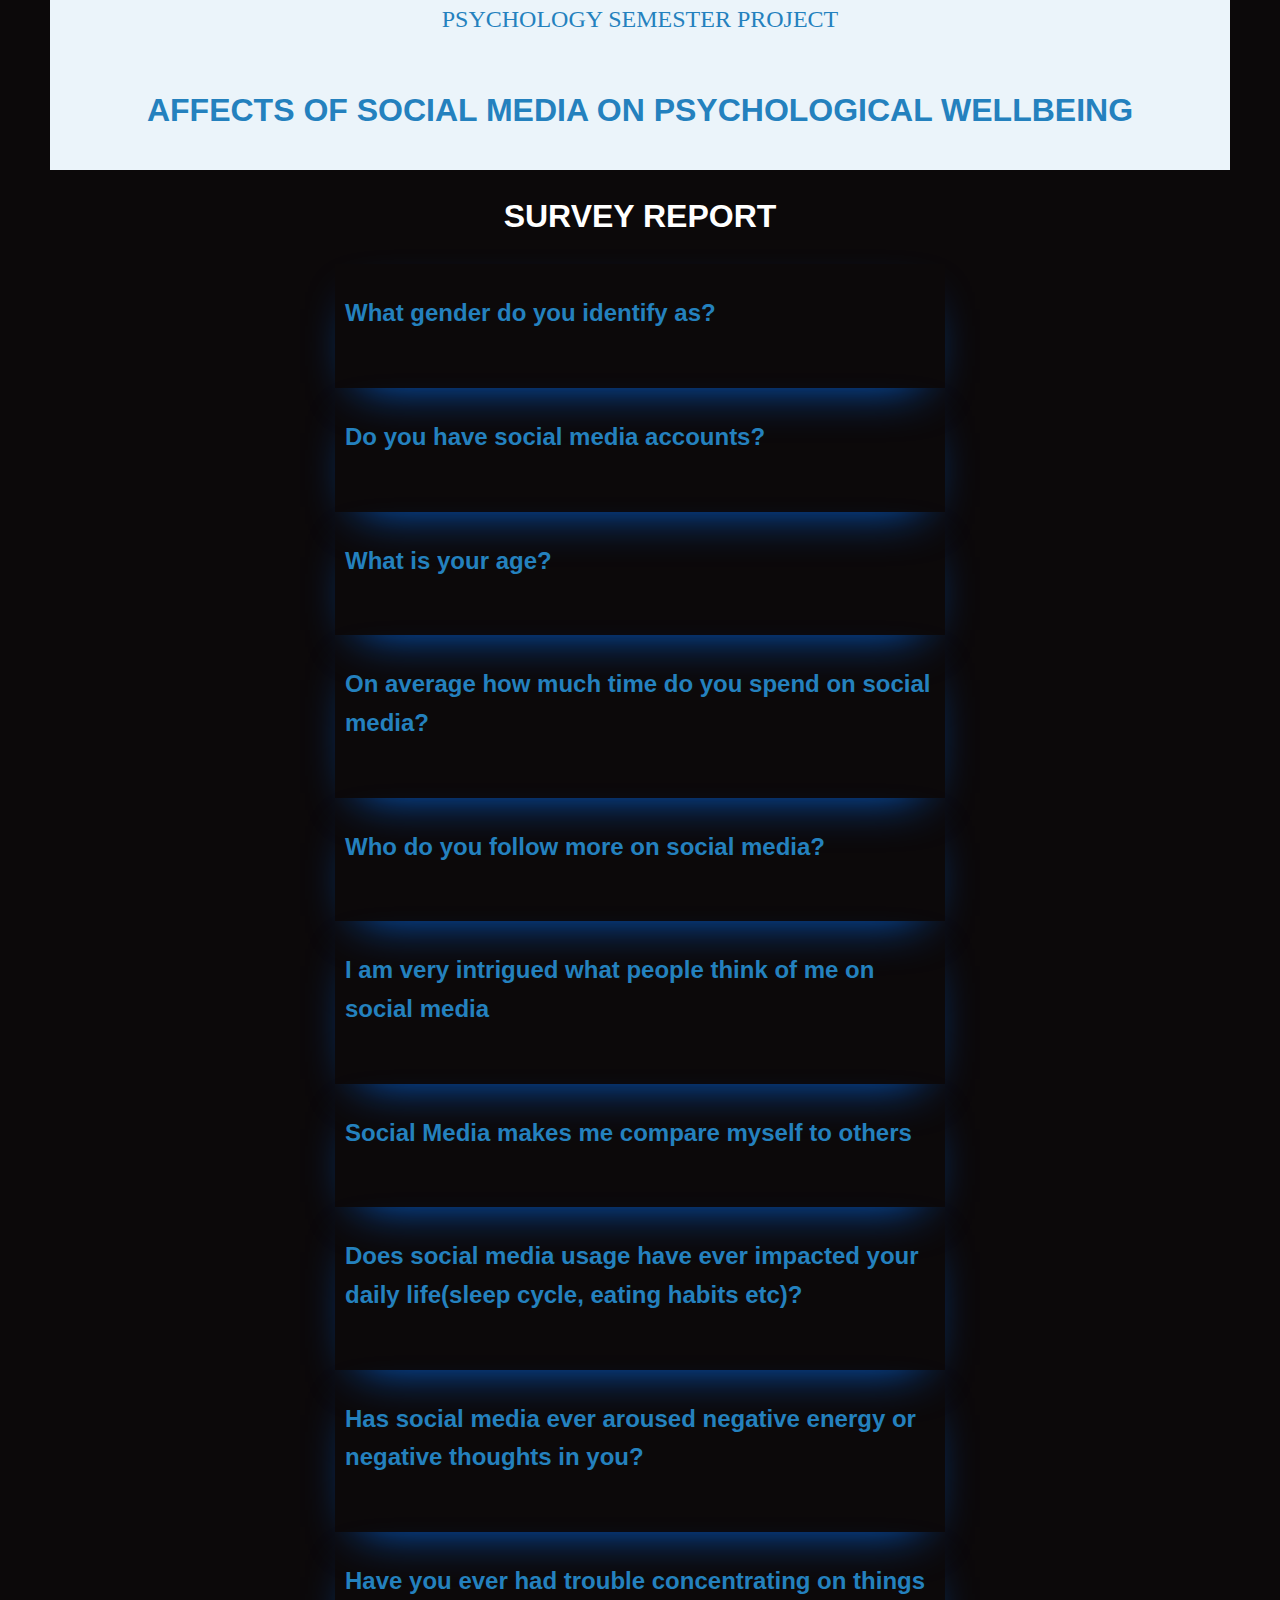
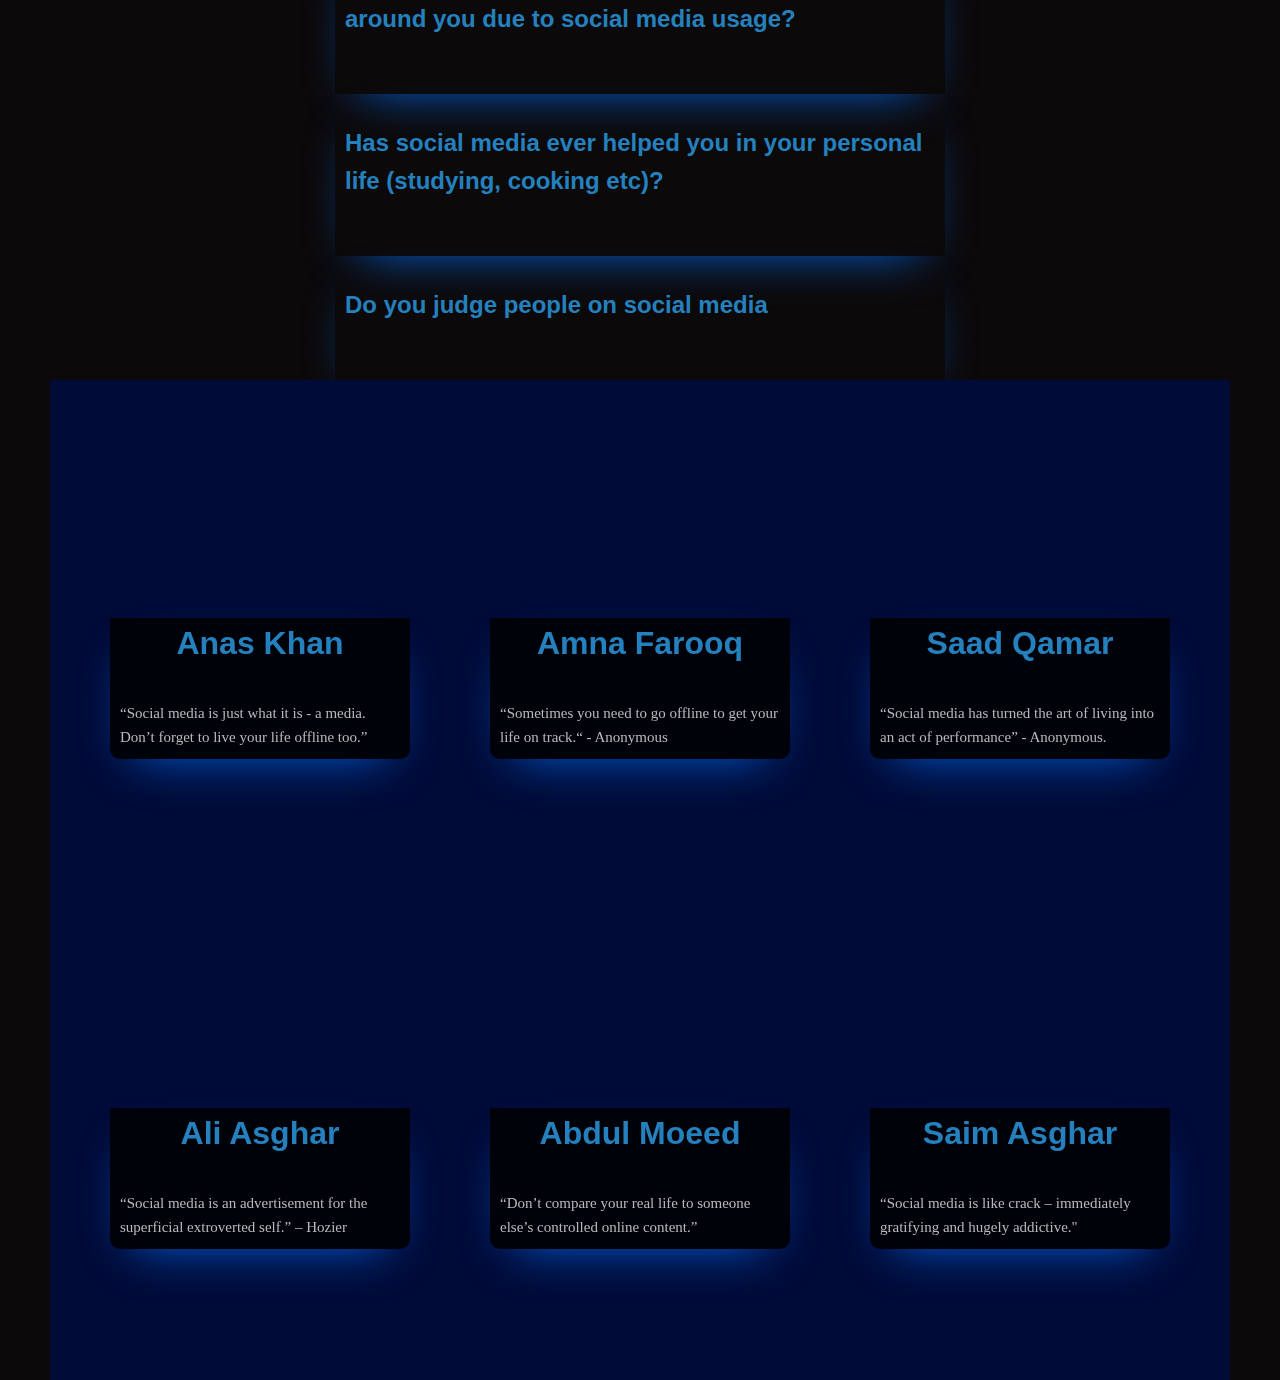
==== psych.html @ 330b79d3 "Add files via upload" ====
<!DOCTYPE html>
<html lang="en">
<head>
    <meta charset="utf-8">
    <title>Survey Report</title>
    <link rel="stylesheet" type="text/css" href="psych.css">
</head>
<body>
    <div class="main">
        <div class="navbar">
           <!-- <span class="logo">Logo</span>-->
            <span class="project-title">PSYCHOLOGY SEMESTER PROJECT</span><br>
            <h1>AFFECTS OF SOCIAL MEDIA ON PSYCHOLOGICAL WELLBEING</h1>
        </div>
            
            
            <!--<h3 class="get-started">GET STARTED</h3> -->
        
        <div class="data">
            <h1>SURVEY REPORT</h1>
            
            <div class="data1">
                <h2>What gender do you identify as?</h2> 
                <img src="/gender2.png" alt="">
            </div>
            <div class="data2">
                <h2>Do you have social media accounts?</h2> 
                <img src="/acc.png" alt="">
            </div>
            <div class="data3">
                <h2>What is your age?</h2>
                <img src="/age.png" alt="">
            </div>
            <div class="data4">
                <h2>On average how much time do you spend on social media?</h2>
                <img src="/time.png" alt="">
            </div>
            <div class="data5">
                <h2>Who do you follow more on social media?</h2>
                <img src="/follow.png" alt="">
            </div>
            <div class="data6">
                <h2>I am very intrigued what people think of me on social media</h2>
                <img src="/people.png" alt="">
            </div>
            <div class="data7">
                <h2>Social Media makes me compare myself to others</h2>
                <img src="/compare.png" alt="">
            </div>
            <div class="data8">
                <h2>Does social media usage have ever impacted your daily life(sleep cycle, eating habits etc)?</h2>
                <img src="/impact.png" alt="">
            </div>
            
            <div class="data9">
                <h2>Has social media ever aroused negative energy or negative thoughts in you?</h2>
                <img src="/negative.png" alt="">
            </div>
            
            <div class="data10">
                <h2>Have you ever had trouble concentrating on things around you due to social media usage? </h2>
                <img src="/trouble.png" alt="">
            </div>
            
            <div class="data11">
                <h2>Has social media ever helped you in your personal life (studying, cooking etc)?</h2>
                <img src="/help.png" alt="">
            </div>
            
            <div class="data12">
                <h2>Do you judge people on social media</h2>
                <img src="/judge.png" alt="">
            </div>

        </div>




        <div class="cardContainer">

            <div class="parentCard1">
                <div class="card1">
                    <div class="contentBox">
                        <h1 class="car-title">Anas Khan</h1>
                        <p class="card-content">“Social media is just what it is - a media. Don’t forget to live your life offline too.”</p>
                    </div>
                </div>
            </div>


            <div class="parentCard2">
                <div class="card2">
                    <div class="contentBox">
                        <h1 class="car-title">Amna Farooq</h1>
                        <p class="card-content">“Sometimes you need to go offline to get your life on track.“ - Anonymous</p>
                    </div>
                </div>
            </div>


            <div class="parentCard3">
                <div class="card3">
                    <div class="contentBox">
                        <h1 class="car-title">Saad Qamar</h1>
                        <p class="card-content">“Social media has turned the art of living into an act of performance” - Anonymous.</p>
                    </div>
                </div>
            </div>


            <div class="parentCard4">
                <div class="card4">
                    <div class="contentBox">
                        <h1 class="car-title">Ali Asghar</h1>
                        <p class="card-content">“Social media is an advertisement for the superficial extroverted self.” – Hozier</p>
                    </div>
                </div>
            </div>


            <div class="parentCard">
                <div class="card5">
                    <div class="contentBox">
                        <h1 class="car-title">Abdul Moeed</h1>
                        <p class="card-content">“Don’t compare your real life to someone else’s controlled online content.”</p>
                    </div>
                </div>
            </div>


            <div class="parentCard">
                <div class="card6">
                    <div class="contentBox">
                        <h1 class="car-title">Saim Asghar</h1>
                        <p class="card-content">“Social media is like crack – immediately gratifying and hugely addictive."</p>
                    </div>
                </div>
            </div>


        </div>
    </div>
    
</body>
</html>
---- psych.css ----
.{
    box-sizing: border-box;
    margin: 0;
    padding: 0;
    font-family: 'Lato', sans-serif;
}
body {
    line-height: 1.6;
    background-color: #0C090A;
    color: #2481be;
    margin: 0;
    padding: 0px 50px;
}

.main{
    height: 100%;
    width: 100%;
}

.navbar {
    height: 170px;
    width: 100%;
    background-color: #EBF4FA;

    display: flex;
    flex-direction: column;
    align-items: center;
    /*justify-content: space-evenly;*/
}

.logo {
    font-size: 24px;
}

.project-title {
    font-size: 24px;
}

h1 {   
    font-family: 'Lato', sans-serif;
    text-align: center;
}

.data h1{
    color: white;
    font-family: 'Lato', sans-serif;
    text-align: center
}

.get-started{
    color: #EBF4FA;
    text-decoration: none;
}



.data {
    font-family: 'Lato', sans-serif;
}

.data1{
    box-shadow: rgba(0, 115, 255, 0.925) 0px 20px 50px -25px;
    margin: auto;
    width: 50%;
    padding: 10px;
}
.data2{
    box-shadow: rgba(0, 115, 255, 0.925) 0px 20px 50px -25px;
    margin: auto;
    width: 50%;
    padding: 10px;
}
.data3{
    box-shadow: rgba(0, 115, 255, 0.925) 0px 20px 50px -25px;
    margin: auto;
    width: 50%;
    padding: 10px;
}
.data4{
    box-shadow: rgba(0, 115, 255, 0.925) 0px 20px 50px -25px;
    margin: auto;
    width: 50%;
    padding: 10px;
}
.data5{
    box-shadow: rgba(0, 115, 255, 0.925) 0px 20px 50px -25px;
    margin: auto;
    width: 50%;
    padding: 10px;
}
.data6{
    box-shadow: rgba(0, 115, 255, 0.925) 0px 20px 50px -25px;
    margin: auto;
    width: 50%;
    padding: 10px;
}
.data7{
    box-shadow: rgba(0, 115, 255, 0.925) 0px 20px 50px -25px;
    margin: auto;
    width: 50%;
    padding: 10px;
}
.data8{
    box-shadow: rgba(0, 115, 255, 0.925) 0px 20px 50px -25px;
    margin: auto;
    width: 50%;
    padding: 10px;
}
.data9{
    box-shadow: rgba(0, 115, 255, 0.925) 0px 20px 50px -25px;
    margin: auto;
    width: 50%;
    padding: 10px;
}
.data10{
    box-shadow: rgba(0, 115, 255, 0.925) 0px 20px 50px -25px;
    margin: auto;
    width: 50%;
    padding: 10px;
}.data11{
    box-shadow: rgba(0, 115, 255, 0.925) 0px 20px 50px -25px;
    margin: auto;
    width: 50%;
    padding: 10px;
}.data12{
    box-shadow: rgba(0, 115, 255, 0.925) 0px 20px 50px -25px;
    margin: auto;
    width: 50%;
    padding: 10px;
}

.cardContainer{
    background-color: rgb(1, 11, 56);
    padding: 50px 0px;
    height: 100vh;
    display: flex;
    gap: 80px;
    justify-content: center;
    align-items: center;
    flex-wrap: wrap;
}


.parent1{
    height: 400px;
    width: 300px;
    padding: 20px;
    perspective: 1000px;
}

.card1{
    padding-top: 100px;
    transform-style: preserve-3d;
    background-image: url(/Anas.jpg);
    background-size: cover;
    background-position: center center;
    width: 300px;
    transition: all 0.5s ease-in-out;
    border-radius: 10px;

}
.card2{
    padding-top: 100px;
    transform-style: preserve-3d;
    background-image: url(/Amna.jpg);
    background-size: cover;
    background-position: center center;
    width: 300px;
    transition: all 0.5s ease-in-out;
    border-radius: 10px;

}
.card3{
    padding-top: 100px;
    transform-style: preserve-3d;
    background-image: url(/Saad.jpg);
    background-size: cover;
    background-position: center center;
    width: 300px;
    transition: all 0.5s ease-in-out;
    border-radius: 10px;

}
.card4{
    padding-top: 100px;
    transform-style: preserve-3d;
    background-image: url(/Ali.jpg);
    background-size: cover;
    background-position: top center;
    width: 300px;
    transition: all 0.5s ease-in-out;
    border-radius: 10px;

}
.card5{
    padding-top: 100px;
    transform-style: preserve-3d;
    background-image: url(/AbdulMoeed.jpg);
    background-size: cover;
    background-position: top center;
    width: 300px;
    transition: all 0.5s ease-in-out;
    border-radius: 10px;

}
.card6{
    padding-top: 100px;
    transform-style: preserve-3d;
    background-image: url(/pfp2.jpg);
    background-size: cover;
    background-position: top center;
    width: 300px;
    transition: all 0.5s ease-in-out;
    border-radius: 10px;

}
.card1:hover{
    background-position: 80% 20%;
    transform: rotate3d(0.5, 1, 0, 30deg);
}
.card2:hover{
    background-position: 80% 20%;
    transform: rotate3d(0.5, 1, 0, 30deg);
}
.card3:hover{
    background-position: 80% 20%;
    transform: rotate3d(0.5, 1, 0, 30deg);
}
.card4:hover{
    background-position: 80% 20%;
    transform: rotate3d(0.5, 1, 0, 30deg);
}
.card5:hover{
    background-position: 80% 20%;
    transform: rotate3d(0.5, 1, 0, 30deg);
}
.card6:hover{
    background-position: 80% 20%;
    transform: rotate3d(0.5, 1, 0, 30deg);
}

.contentBox{
    height: 100%;
    width: 100%;
    background-color: rgba(0, 0, 0, 0.811);
    border-radius: 0px 0px 10px 10px;
    box-shadow: rgba(0, 115, 255, 0.925) 0px 20px 50px -25px;
    transition: all 0.5s ease-in-out;
    transform-style: preserve-3d;
}

.cardTitle{
    color: white;
    font-size: 25px;
    font-weight: 900;
    transition: all 0.5s ease-in-out;
    transform: translate3d(0px, 0px, 20px);
}

.cardTitle:hover{
    transform: translate3d(0px, 0px, 50px);
}

.card-content{
    padding: 10px;
    font-size: 15px;
    color: rgb(185, 185, 185);
    transition: all 0.5s ease-in-out;
    transform: translate3d(0px, 0px, 20px);
}

.card-content:hover{
    transform: translate3d(0px, 0px, 50px);
}
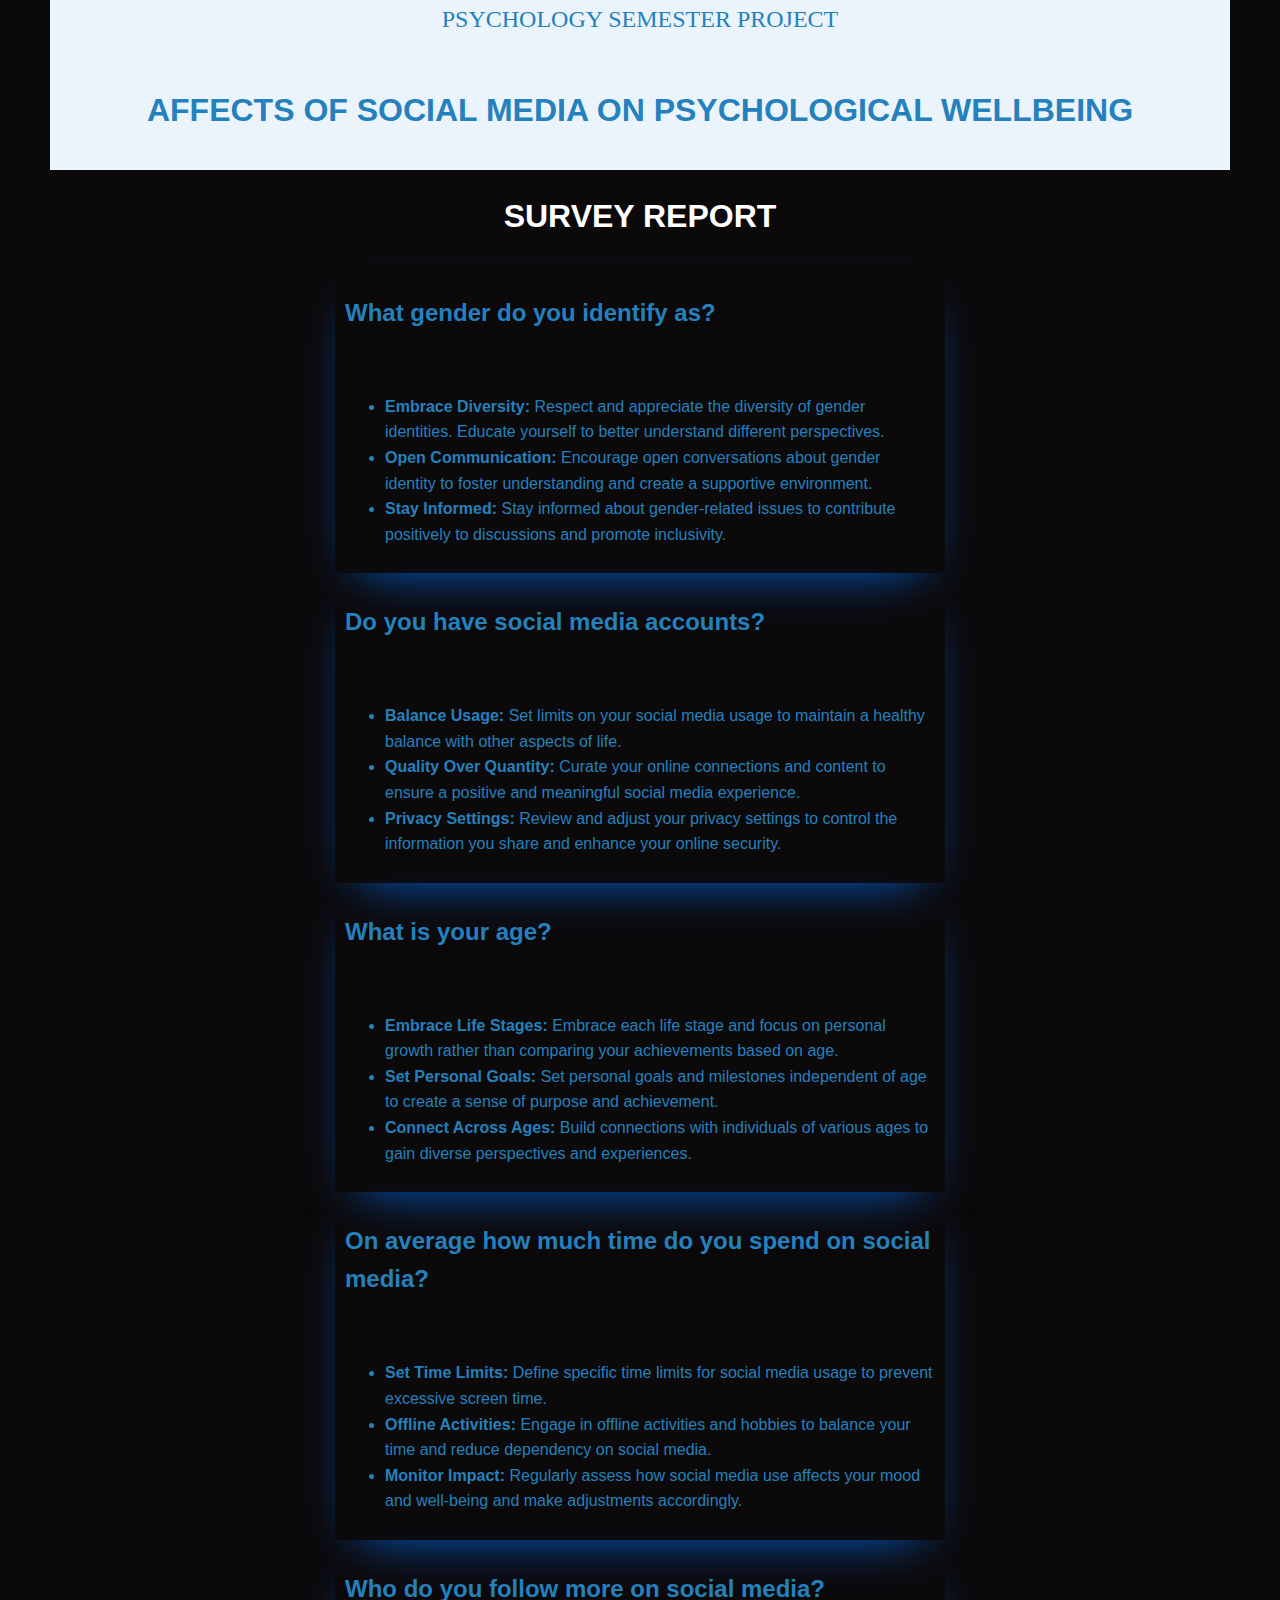
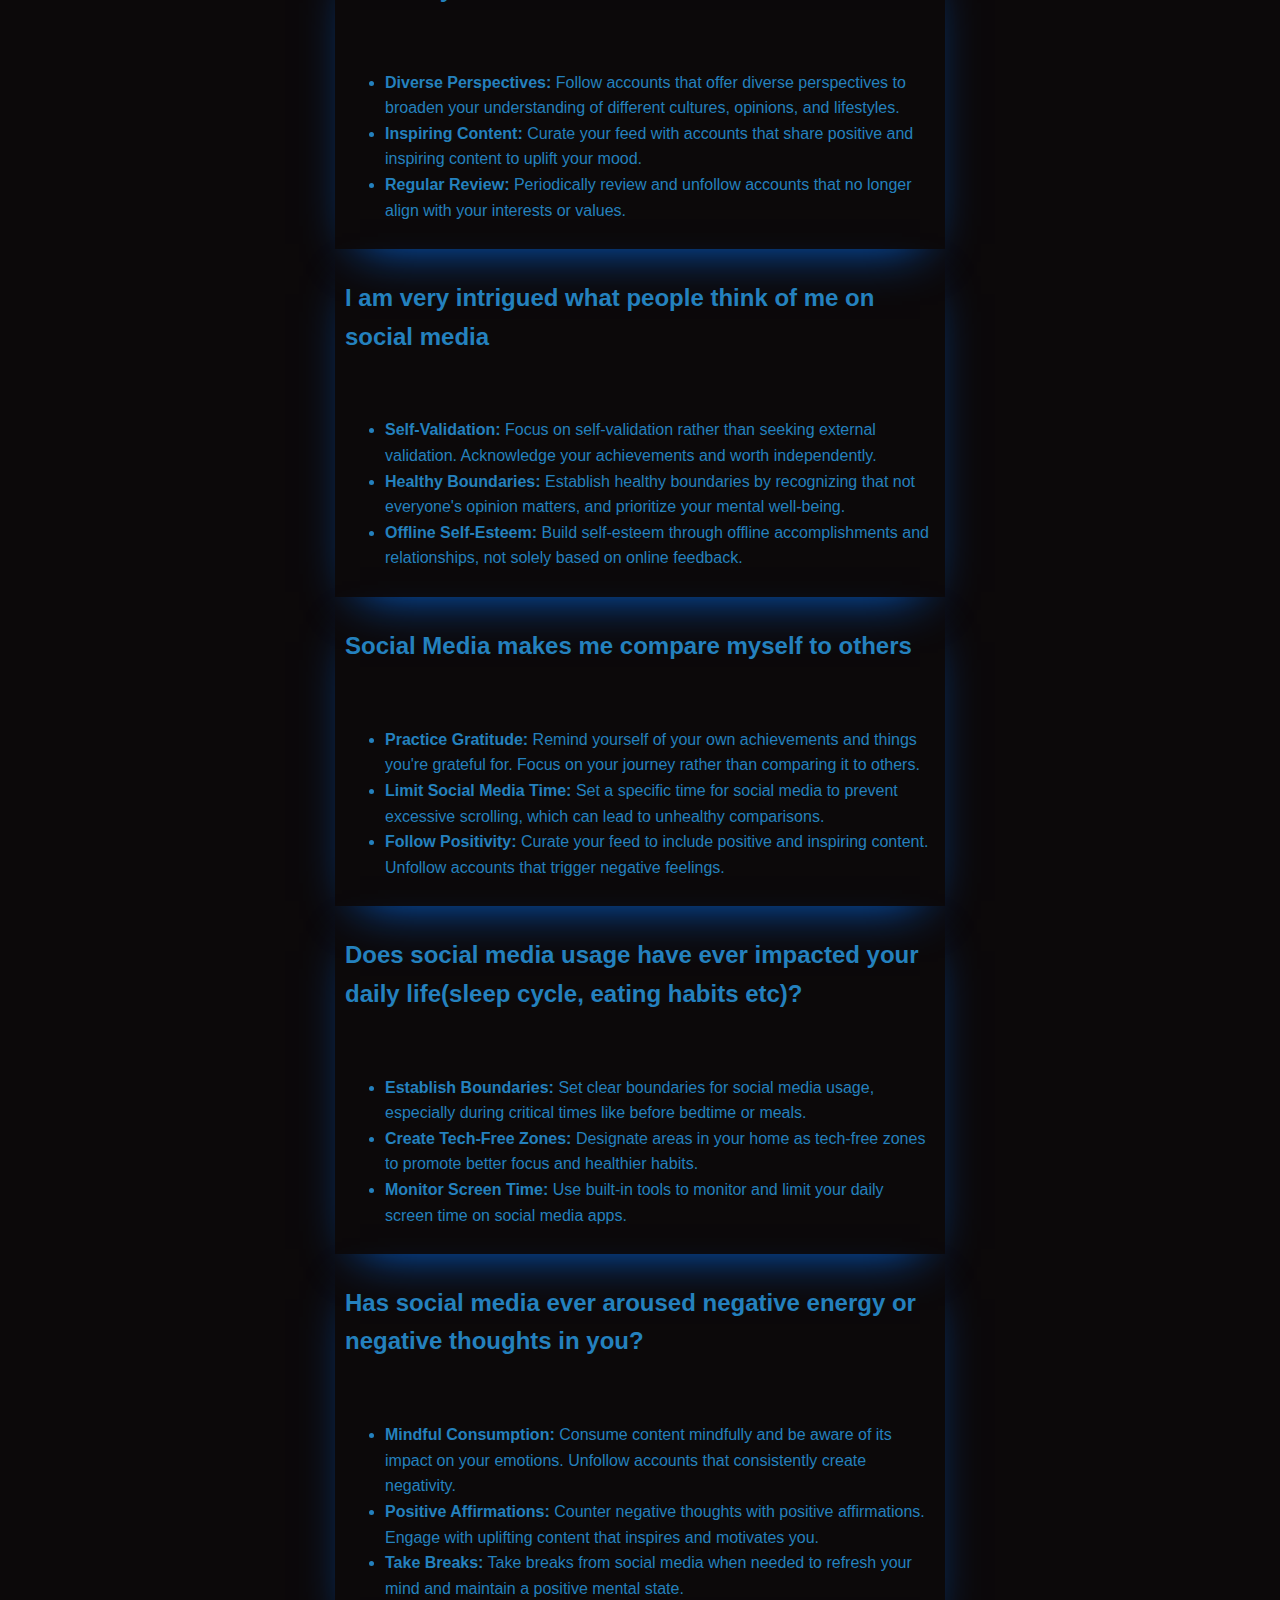
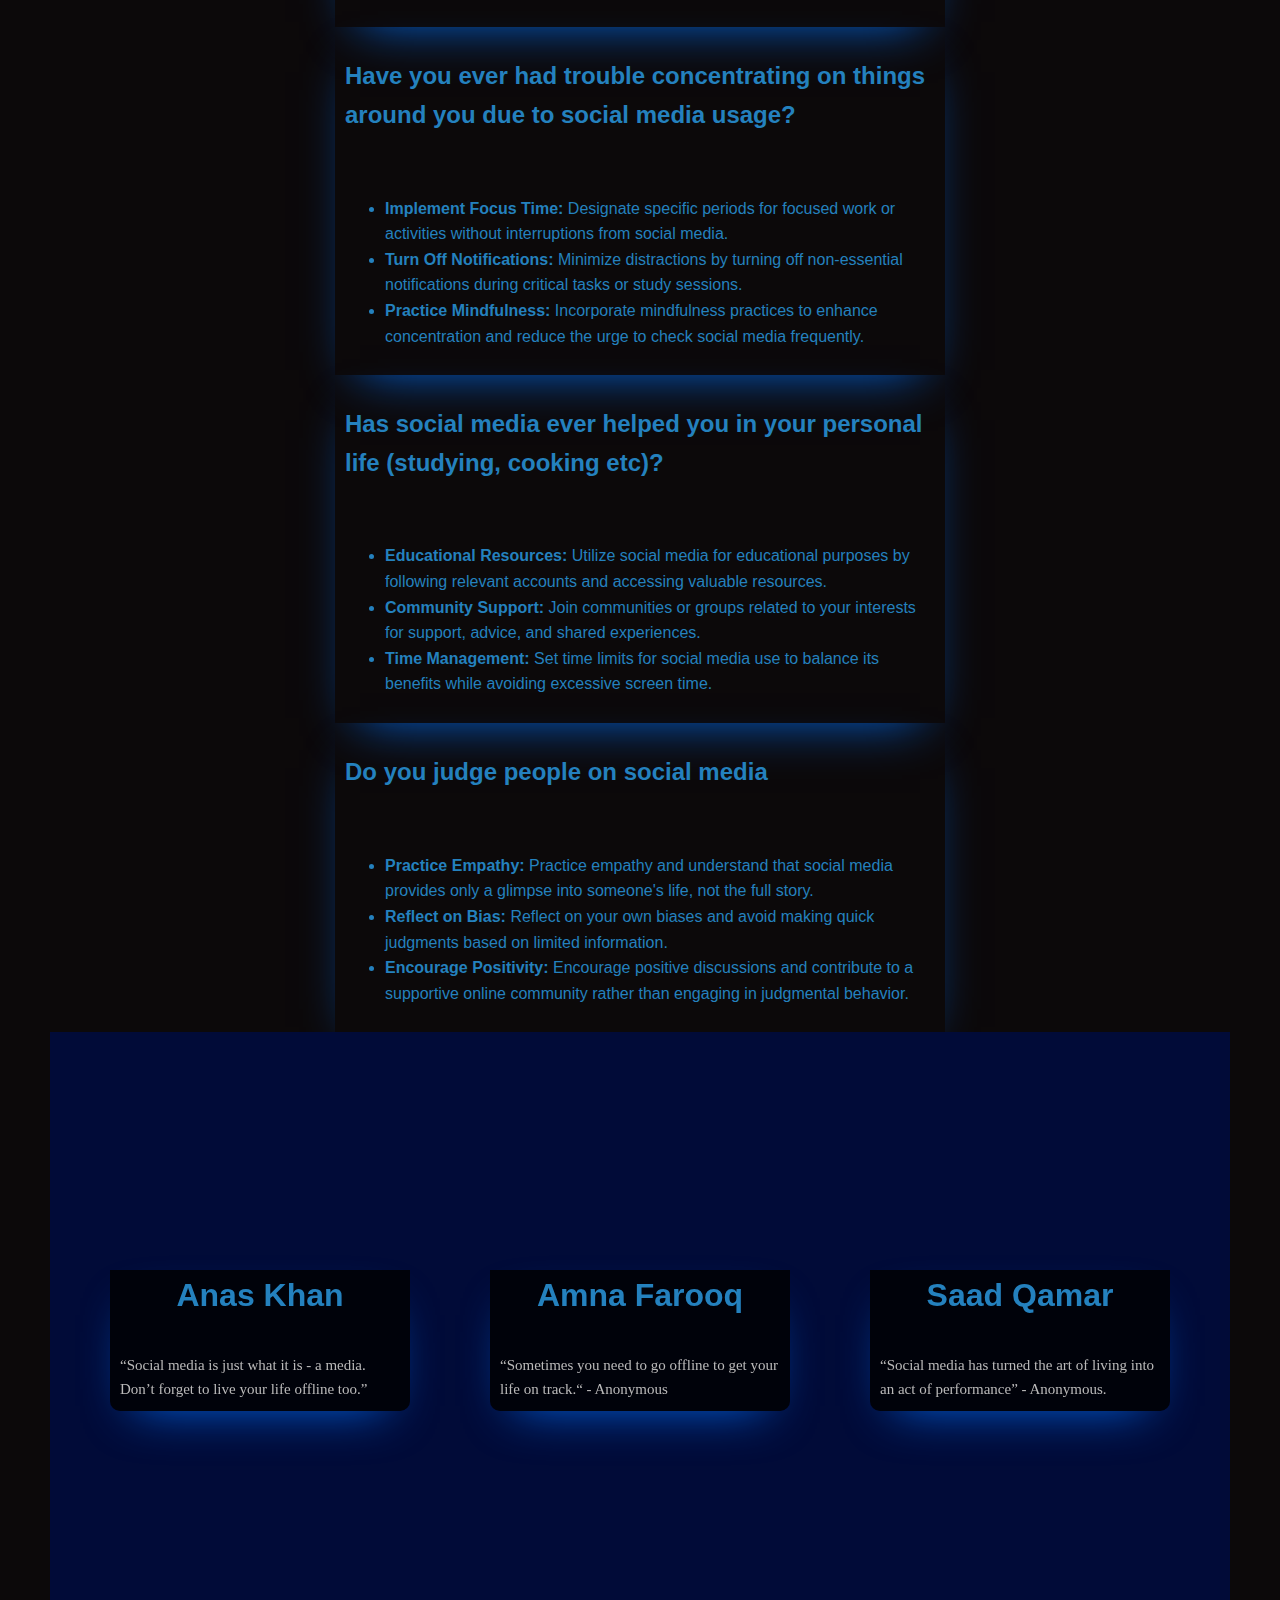
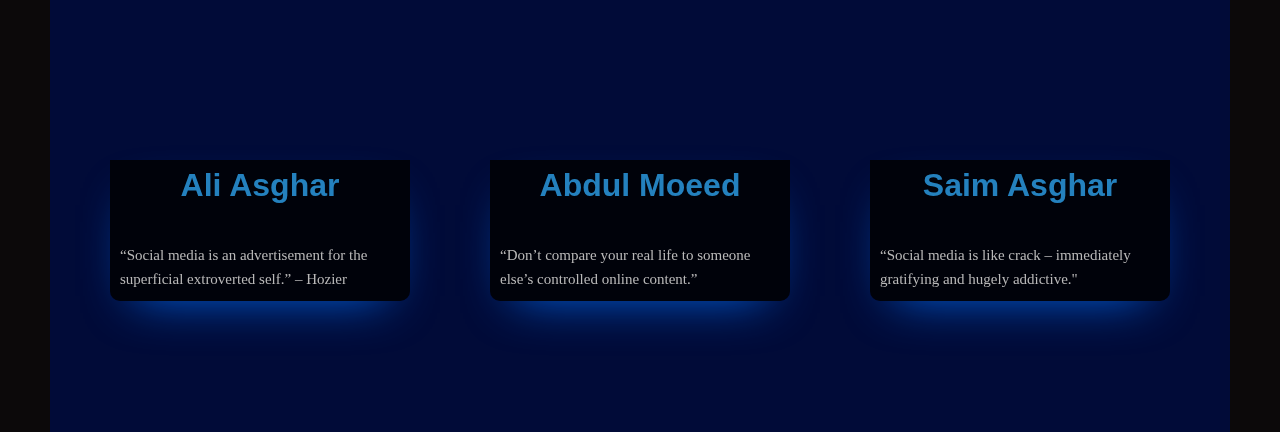
==== commit 1299547c: "Update psych.html" ====
--- a/psych.html
+++ b/psych.html
@@ -22,54 +22,222 @@
             <div class="data1">
                 <h2>What gender do you identify as?</h2> 
                 <img src="/gender2.png" alt="">
+                <ul>
+                    <li>
+                        <strong>Embrace Diversity:</strong>
+                        <span>Respect and appreciate the diversity of gender identities. Educate yourself to better understand different perspectives.</span>
+                    </li>
+                    <li>
+                        <strong>Open Communication:</strong>
+                        <span>Encourage open conversations about gender identity to foster understanding and create a supportive environment.</span>
+                    </li>
+                    <li>
+                        <strong>Stay Informed:</strong>
+                        <span>Stay informed about gender-related issues to contribute positively to discussions and promote inclusivity.</span>
+                    </li>
+                </ul>
             </div>
             <div class="data2">
                 <h2>Do you have social media accounts?</h2> 
                 <img src="/acc.png" alt="">
+                <ul>
+                    <li>
+                        <strong>Balance Usage:</strong>
+                        <span>Set limits on your social media usage to maintain a healthy balance with other aspects of life.</span>
+                    </li>
+                    <li>
+                        <strong>Quality Over Quantity:</strong>
+                        <span>Curate your online connections and content to ensure a positive and meaningful social media experience.</span>
+                    </li>
+                    <li>
+                        <strong>Privacy Settings:</strong>
+                        <span>Review and adjust your privacy settings to control the information you share and enhance your online security.</span>
+                    </li>
+                </ul>
             </div>
             <div class="data3">
                 <h2>What is your age?</h2>
                 <img src="/age.png" alt="">
+                <ul>
+                    <li>
+                        <strong>Embrace Life Stages:</strong>
+                        <span>Embrace each life stage and focus on personal growth rather than comparing your achievements based on age.</span>
+                    </li>
+                    <li>
+                        <strong>Set Personal Goals:</strong>
+                        <span>Set personal goals and milestones independent of age to create a sense of purpose and achievement.</span>
+                    </li>
+                    <li>
+                        <strong>Connect Across Ages:</strong>
+                        <span>Build connections with individuals of various ages to gain diverse perspectives and experiences.</span>
+                    </li>
+                </ul>
             </div>
             <div class="data4">
                 <h2>On average how much time do you spend on social media?</h2>
                 <img src="/time.png" alt="">
+                <ul>
+                    <li>
+                        <strong>Set Time Limits:</strong>
+                        <span>Define specific time limits for social media usage to prevent excessive screen time.</span>
+                    </li>
+                    <li>
+                        <strong>Offline Activities:</strong>
+                        <span>Engage in offline activities and hobbies to balance your time and reduce dependency on social media.</span>
+                    </li>
+                    <li>
+                        <strong>Monitor Impact:</strong>
+                        <span>Regularly assess how social media use affects your mood and well-being and make adjustments accordingly.</span>
+                    </li>
+                </ul>
             </div>
             <div class="data5">
                 <h2>Who do you follow more on social media?</h2>
                 <img src="/follow.png" alt="">
+                <ul>
+                    <li>
+                        <strong>Diverse Perspectives:</strong>
+                        <span>Follow accounts that offer diverse perspectives to broaden your understanding of different cultures, opinions, and lifestyles.</span>
+                    </li>
+                    <li>
+                        <strong>Inspiring Content:</strong>
+                        <span>Curate your feed with accounts that share positive and inspiring content to uplift your mood.</span>
+                    </li>
+                    <li>
+                        <strong>Regular Review:</strong>
+                        <span>Periodically review and unfollow accounts that no longer align with your interests or values.</span>
+                    </li>
+                </ul>
             </div>
             <div class="data6">
                 <h2>I am very intrigued what people think of me on social media</h2>
                 <img src="/people.png" alt="">
+                <ul>
+                    <li>
+                        <strong>Self-Validation:</strong>
+                        <span>Focus on self-validation rather than seeking external validation. Acknowledge your achievements and worth independently.</span>
+                    </li>
+                    <li>
+                        <strong>Healthy Boundaries:</strong>
+                        <span>Establish healthy boundaries by recognizing that not everyone's opinion matters, and prioritize your mental well-being.</span>
+                    </li>
+                    <li>
+                        <strong>Offline Self-Esteem:</strong>
+                        <span>Build self-esteem through offline accomplishments and relationships, not solely based on online feedback.</span>
+                    </li>
+                </ul>
             </div>
             <div class="data7">
                 <h2>Social Media makes me compare myself to others</h2>
                 <img src="/compare.png" alt="">
+                <ul>
+                    <li>
+                        <strong>Practice Gratitude:</strong>
+                        <span>Remind yourself of your own achievements and things you're grateful for. Focus on your journey rather than comparing it to others.</span>
+                    </li>
+                    <li>
+                        <strong>Limit Social Media Time:</strong>
+                        <span>Set a specific time for social media to prevent excessive scrolling, which can lead to unhealthy comparisons.</span>
+                    </li>
+                    <li>
+                        <strong>Follow Positivity:</strong>
+                        <span>Curate your feed to include positive and inspiring content. Unfollow accounts that trigger negative feelings.</span>
+                    </li>
+                </ul>
             </div>
             <div class="data8">
                 <h2>Does social media usage have ever impacted your daily life(sleep cycle, eating habits etc)?</h2>
                 <img src="/impact.png" alt="">
+                <ul>
+                    <li>
+                        <strong>Establish Boundaries:</strong>
+                        <span>Set clear boundaries for social media usage, especially during critical times like before bedtime or meals.</span>
+                    </li>
+                    <li>
+                        <strong>Create Tech-Free Zones:</strong>
+                        <span>Designate areas in your home as tech-free zones to promote better focus and healthier habits.</span>
+                    </li>
+                    <li>
+                        <strong>Monitor Screen Time:</strong>
+                        <span>Use built-in tools to monitor and limit your daily screen time on social media apps.</span>
+                    </li>
+                </ul>
             </div>
             
             <div class="data9">
                 <h2>Has social media ever aroused negative energy or negative thoughts in you?</h2>
                 <img src="/negative.png" alt="">
+                <ul>
+                    <li>
+                        <strong>Mindful Consumption:</strong>
+                        <span>Consume content mindfully and be aware of its impact on your emotions. Unfollow accounts that consistently create negativity.</span>
+                    </li>
+                    <li>
+                        <strong>Positive Affirmations:</strong>
+                        <span>Counter negative thoughts with positive affirmations. Engage with uplifting content that inspires and motivates you.</span>
+                    </li>
+                    <li>
+                        <strong>Take Breaks:</strong>
+                        <span>Take breaks from social media when needed to refresh your mind and maintain a positive mental state.</span>
+                    </li>
+                </ul>
             </div>
             
             <div class="data10">
                 <h2>Have you ever had trouble concentrating on things around you due to social media usage? </h2>
                 <img src="/trouble.png" alt="">
+                <ul>
+                    <li>
+                        <strong>Implement Focus Time:</strong>
+                        <span>Designate specific periods for focused work or activities without interruptions from social media.</span>
+                    </li>
+                    <li>
+                        <strong>Turn Off Notifications:</strong>
+                        <span>Minimize distractions by turning off non-essential notifications during critical tasks or study sessions.</span>
+                    </li>
+                    <li>
+                        <strong>Practice Mindfulness:</strong>
+                        <span>Incorporate mindfulness practices to enhance concentration and reduce the urge to check social media frequently.</span>
+                    </li>
+                </ul>
             </div>
             
             <div class="data11">
                 <h2>Has social media ever helped you in your personal life (studying, cooking etc)?</h2>
                 <img src="/help.png" alt="">
+                <ul>
+                    <li>
+                        <strong>Educational Resources:</strong>
+                        <span>Utilize social media for educational purposes by following relevant accounts and accessing valuable resources.</span>
+                    </li>
+                    <li>
+                        <strong>Community Support:</strong>
+                        <span>Join communities or groups related to your interests for support, advice, and shared experiences.</span>
+                    </li>
+                    <li>
+                        <strong>Time Management:</strong>
+                        <span>Set time limits for social media use to balance its benefits while avoiding excessive screen time.</span>
+                    </li>
+                </ul>
             </div>
             
             <div class="data12">
                 <h2>Do you judge people on social media</h2>
                 <img src="/judge.png" alt="">
+                <ul>
+                    <li>
+                        <strong>Practice Empathy:</strong>
+                        <span>Practice empathy and understand that social media provides only a glimpse into someone's life, not the full story.</span>
+                    </li>
+                    <li>
+                        <strong>Reflect on Bias:</strong>
+                        <span>Reflect on your own biases and avoid making quick judgments based on limited information.</span>
+                    </li>
+                    <li>
+                        <strong>Encourage Positivity:</strong>
+                        <span>Encourage positive discussions and contribute to a supportive online community rather than engaging in judgmental behavior.</span>
+                    </li>
+                </ul>
             </div>
 
         </div>
--- a/psych.css
+++ b/psych.css
@@ -206,7 +206,7 @@
 .card6{
     padding-top: 100px;
     transform-style: preserve-3d;
-    background-image: url(/pfp2.jpg);
+    background-image: url(/Saim.jpg);
     background-size: cover;
     background-position: top center;
     width: 300px;
@@ -271,4 +271,4 @@
 
 .card-content:hover{
     transform: translate3d(0px, 0px, 50px);
-}+}
